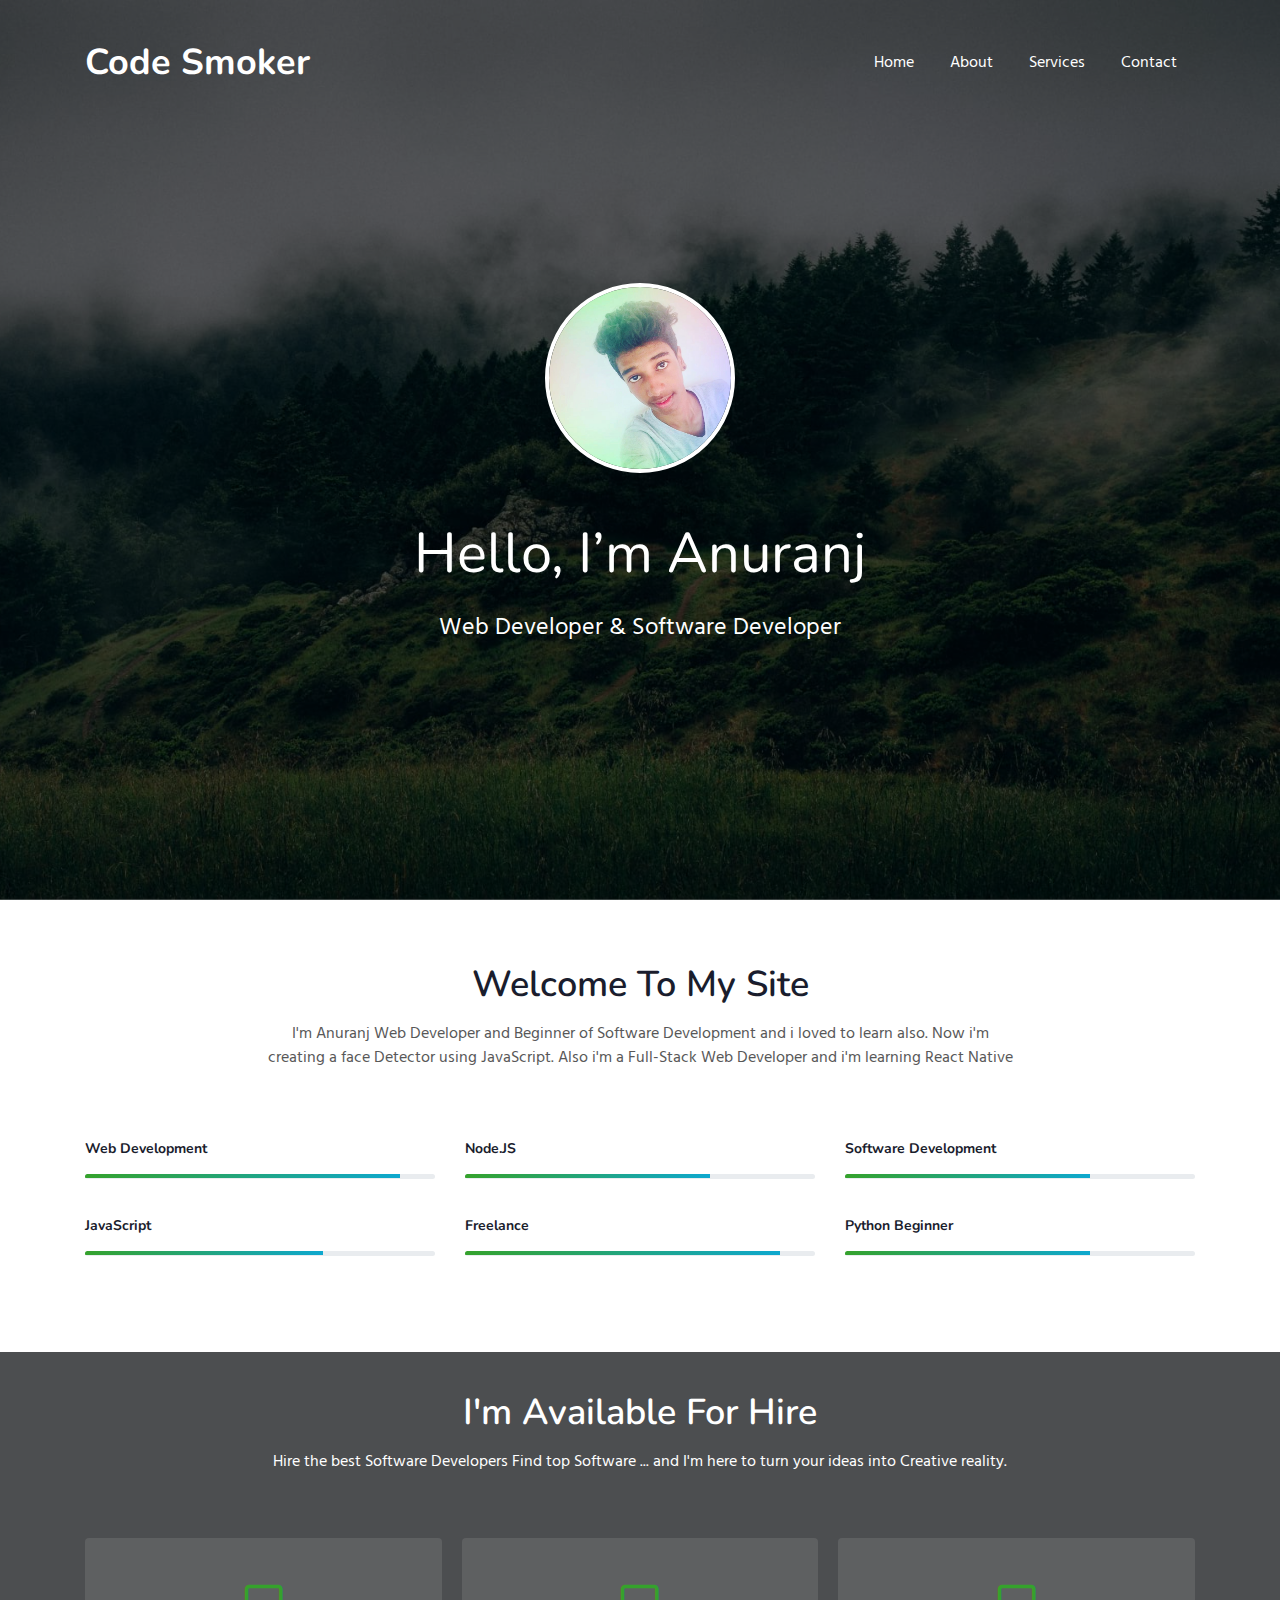
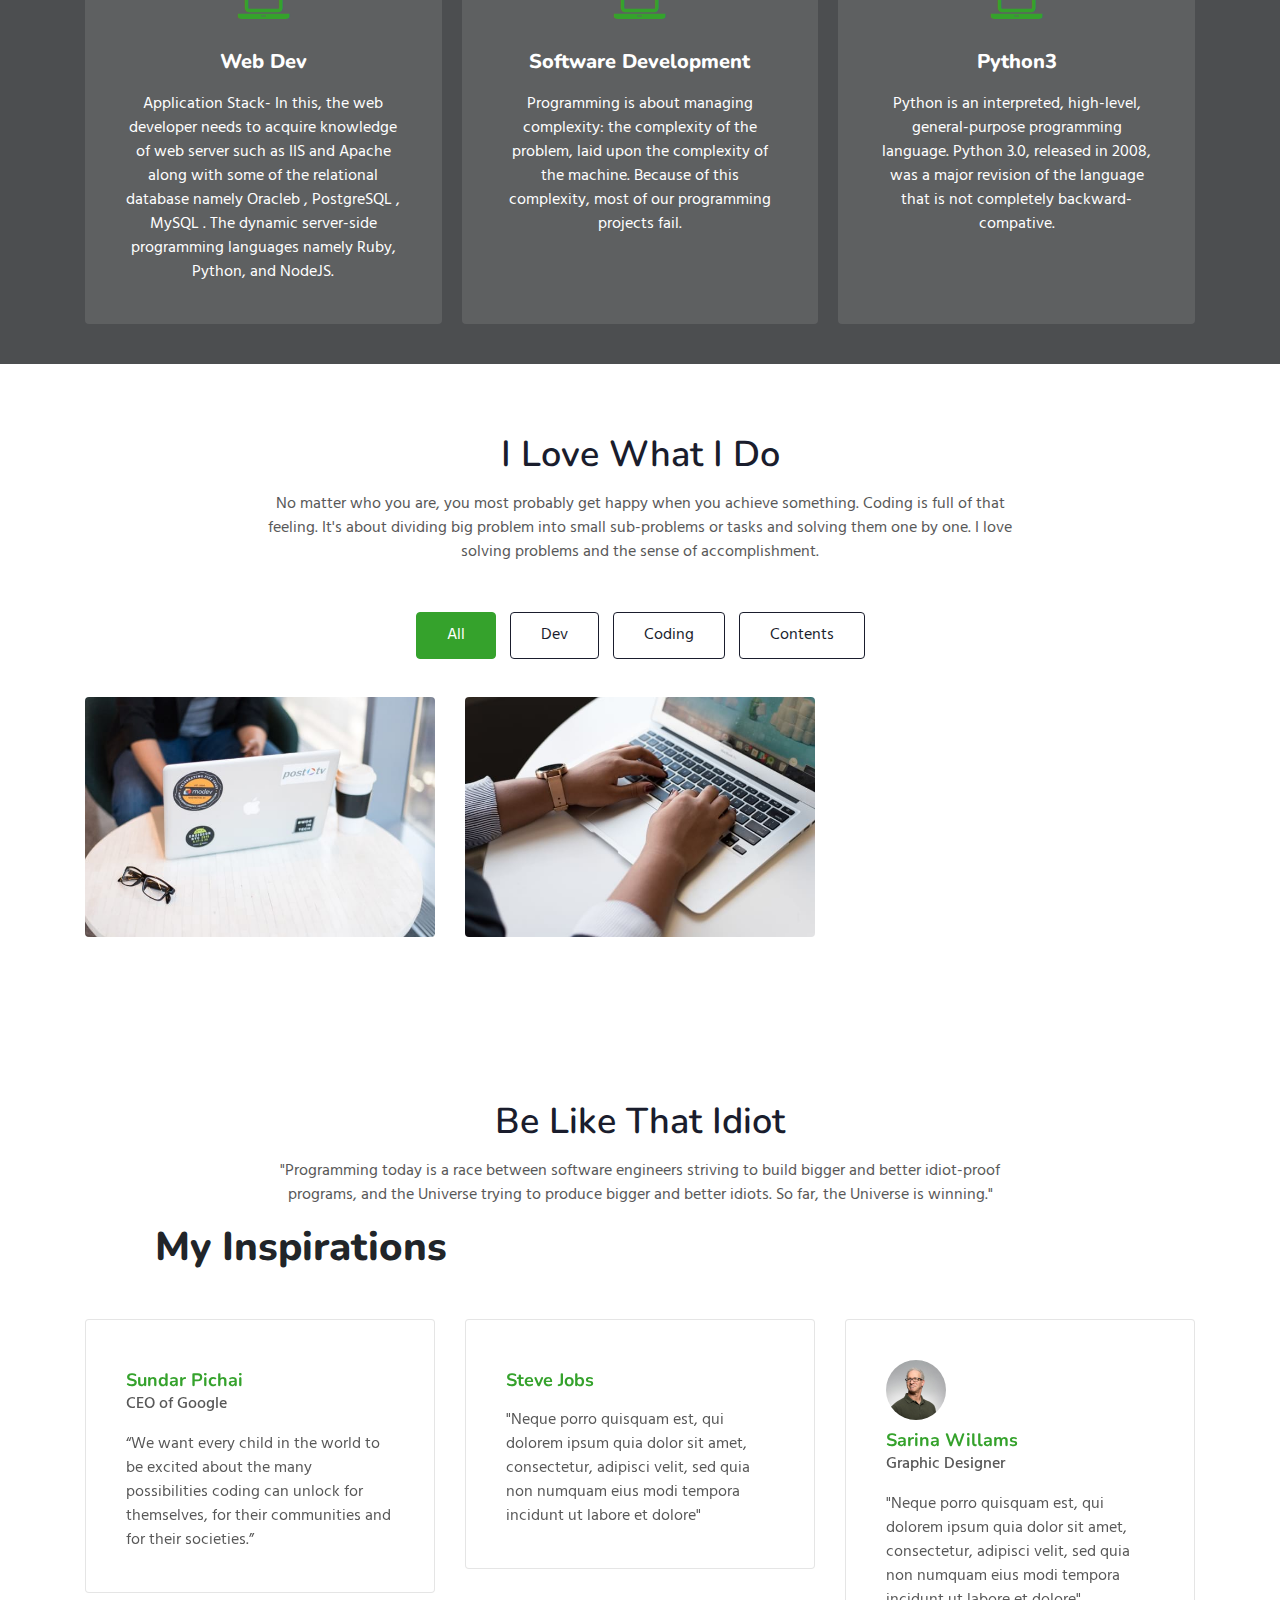
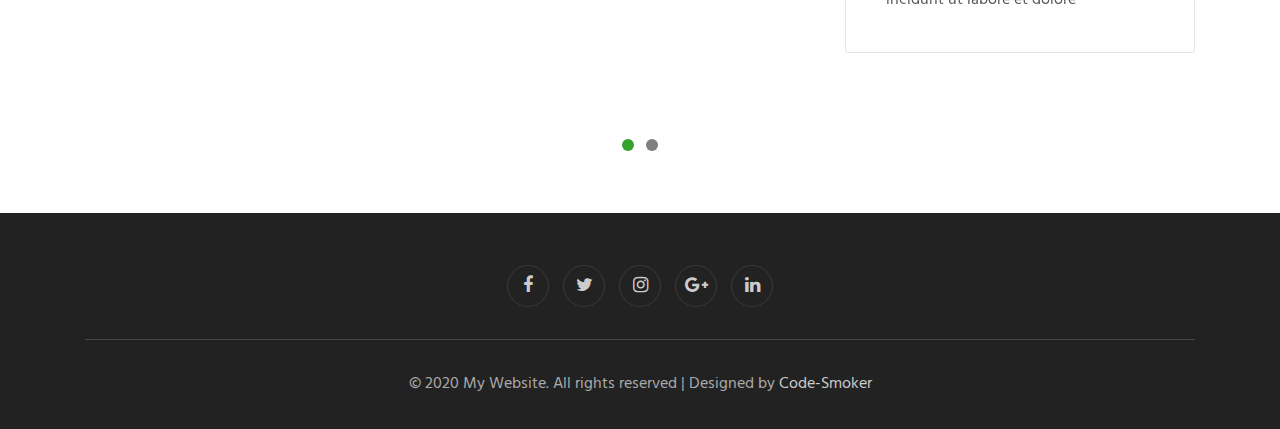
==== index.html @ a3ad8b94 "First commit" ====
<!doctype html>
<html lang="en">
  <head>
    <!-- Required meta tags -->
    <meta charset="utf-8">
    <meta name="viewport" content="width=device-width, initial-scale=1, shrink-to-fit=no">
    <script src="file:///android_asset/"></script>
    <title>code-smoker</title>
    <!-- web fonts -->
    <link href="//fonts.googleapis.com/css?family=Nunito:400,600,700,800,900&display=swap" rel="stylesheet">
    <link href="//fonts.googleapis.com/css?family=Hind&display=swap" rel="stylesheet">
    <!-- //web fonts -->
    <!-- Template CSS -->
    <link rel="stylesheet" href="assets/css/style-starter.css">
  </head>
  <body>

<section class="w3l-bootstrap-header">
  <nav class="navbar navbar-expand-lg navbar-light py-lg-3 py-2">
    <div class="container">
      <a class="navbar-brand" href="index.html">Code Smoker</a>
         
<!--  <a class="navbar-brand" href="#index.html">
        <img src="IMG_20200120_232949_557.jpg" alt="Your logo" title="Your logo" style="height:35px;" />-->
    </a> 
      <button class="navbar-toggler" type="button" data-toggle="collapse" data-target="#navbarSupportedContent"
        aria-controls="navbarSupportedContent" aria-expanded="false" aria-label="Toggle navigation">
        <span class="navbar-toggler-icon fa fa-bars"></span>
      </button>

      <div class="collapse navbar-collapse" id="navbarSupportedContent">
        <ul class="navbar-nav ml-auto">
          <li class="nav-item">
            <a class="nav-link" href="index.html">Home</a>
          </li>
          <li class="nav-item">
            <a class="nav-link" href="about.html">About</a>
          </li>
          <li class="nav-item">
            <a class="nav-link" href="services.html">Services</a>
          </li>
         
        
          <li class="nav-item">
            <a class="nav-link" href="contact.html">Contact</a>
          </li>
        </ul>
        
      </div>
    </div>
  </nav>
</section>
 <!--  Main banner section -->
 <section class="w3l-main-banner" id="home">
  <div class="companies20-content">
    <div class="companies-wrapper">
        <div class="item">
         
            <div class="slider-info banner-view text-center">
              <div class="banner-info container">
                  <div class="im ">
                <img src="IMG_20200120_232949_557.jpg" style="width:190px; height:190px" id="ente-img" class="container ">
                </div>
                <h3 class="banner-text mt-5">Hello, I’m Anuranj
                  </h3>
                  <p class="my-4 mb-5">Web Developer & Software Developer</p><br>
               
              </div>
            </div>
          
        </div>
    </div>
  </div>
</section>
 <!--  //Main banner section -->
<section class="w3l-about ">
<div class="skills-bars py-5">
 <div class="container py-md-3">
  <div class="heading text-center mx-auto">
    <h3 class="head">Welcome To My Site</h3>
    <p class="my-3 head"> I'm Anuranj Web Developer and Beginner of Software Development and i loved to learn also. Now i'm creating a face Detector using JavaScript. Also i'm a Full-Stack Web Developer and i'm learning React Native</p>
    
      
    </div>
<div class="row mt-5 pt-3">
    <div class="col-lg-4 col-md-4 col-sm-6 skills-bar-grids mb-4 pb-2">
        <h4>Web Development</h4>
        <div class="progress">
        <div class="progress-bar progress-bar-striped bg-color" role="progressbar" style="width: 90% ;height:4px;" aria-valuenow="50" aria-valuemin="0" aria-valuemax="100">
      </div>
    </div>
</div>
    <div class="col-lg-4 col-md-4 col-sm-6 skills-bar-grids mb-4 pb-2">
        <h4>Node.JS</h4>
        <div class="progress">
        <div class="progress-bar progress-bar-striped bg-color" role="progressbar" style="width: 70% ;height:4px;" aria-valuenow="50" aria-valuemin="0" aria-valuemax="100">
      </div>
    </div>
</div>
<div class="col-lg-4  col-md-4 col-sm-6 skills-bar-grids mb-4 pb-2">
    <h4>Software Development</h4>
    <div class="progress">
    <div class="progress-bar progress-bar-striped bg-color" role="progressbar" style="width: 70% ;height:4px;" aria-valuenow="50" aria-valuemin="0" aria-valuemax="100">
  </div>
</div>
</div>
<div class="col-lg-4  col-md-4 col-sm-6 skills-bar-grids mb-4 pb-2">
    <h4>JavaScript</h4>
    <div class="progress">
    <div class="progress-bar progress-bar-striped bg-color" role="progressbar" style="width: 68% ;height:4px;" aria-valuenow="50" aria-valuemin="0" aria-valuemax="100">
  </div>
</div>
</div>
<div class="col-lg-4  col-md-4 col-sm-6 skills-bar-grids mb-4 pb-2">
    <h4>Freelance</h4>
    <div class="progress">
    <div class="progress-bar progress-bar-striped bg-color" role="progressbar" style="width: 90% ;height:4px;" aria-valuenow="50" aria-valuemin="0" aria-valuemax="100">
  </div>
</div>
</div>
<div class="col-lg-4 col-md-4 col-sm-6 skills-bar-grids ">
    <h4>Python Beginner</h4>
    <div class="progress">
    <div class="progress-bar progress-bar-striped bg-color" role="progressbar" style="width: 70% ;height:4px;" aria-valuenow="50" aria-valuemin="0" aria-valuemax="100">
  </div>
</div>
</div>

 </div>
 </div>
</div>
 </section>
<section class="w3l-feature-3" id="features">
	<div class="grid top-bottom">
		<div class="container">
			<div class="heading text-center mx-auto">
                <h3 class="head text-white">I'm Available For Hire</h3>
                <p class="my-3 head text-white"> Hire the best Software Developers Find top Software ...  and I'm here to turn your ideas into Creative reality.</p>
              </div>
			<div class="middle-section grid-column text-center mt-5 pt-3">
				<div class="three-grids-columns">
					<span class="fa fa-laptop"></span>
					<h4>Web Dev</h4>
					<p>Application Stack- In this, the web developer needs to acquire knowledge of web server such as IIS and Apache along with some of the relational database namely Oracleb , PostgreSQL , MySQL . The dynamic server-side programming languages namely Ruby, Python, and NodeJS.</p>
					
				</div>
				<div class="three-grids-columns">
					<span class="fa fa-laptop"></span>
					<h4>Software Development</h4>
					<p>Programming is about managing complexity: the complexity of the problem, laid upon the complexity of the machine. Because of this complexity, most of our programming projects fail.</p>
					
				</div>
				<div class="three-grids-columns">
					<span class="fa fa-laptop"></span>
					<h4>Python3</h4>
					<p>Python is an interpreted, high-level, general-purpose programming language. Python 3.0, released in 2008, was a major revision of the language that is not completely backward-compative.</p>

					
				</div>
			</div>
		</div>
	</div>
</section>
<div class="products-4" id="portfolio">
    <!-- Products4 block -->
    <div id="products4-block" class="text-center">
        <div class="container">
            <div class="heading text-center mx-auto mb-5">
                <h3 class="head">I Love What I Do</h3>
                <p class="my-3 head"> No matter who you are, you most probably get happy when you achieve something. Coding is full of that feeling. It's about dividing big problem into small sub-problems or tasks and solving them one by one. I love solving problems and the sense of accomplishment.</p>
              </div>
            <input id="tab1" type="radio" name="tabs" checked>
            <label class="tabtle" for="tab1">All</label>

            <input id="tab2" type="radio" name="tabs">
            <label class="tabtle" for="tab2">Dev</label>

            <input id="tab3" type="radio" name="tabs">
            <label class="tabtle" for="tab3">Coding</label>

            <input id="tab4" type="radio" name="tabs">
            <label class="tabtle" for="tab4">Contents</label>

            <section id="content1" class="tab-content text-left">
                <div class="d-grid grid-col-3">
                    <div class="product">
                        <a href="assets/images/g1.jpg" data-lightbox="example-set"
                            data-title="The best way to improve programming and coding skills is to solve problems regularly. To make your task a little bit easier I have done research and found some awesome websites.">
                            <figure>
                                <img src="assets/images/g1.jpg" class="img-responsive" alt="" />
                            </figure>
                        </a>
                        
                    </div>
                    <div class="product">
                        <a href="assets/images/g2.jpg" data-lightbox="example-set"
                            data-title="Often people think that learning new tools is the best way to improve their skill. This is only true if the tools teach them new ways of thinking. ">
                            <figure>
                                <img src="assets/images/g2.jpg" class="img-responsive" alt="" />
                            </figure>
                        </a>
                        
                    </div>
                    <div class="product">
                        <a href="Dracula.jpg" data-lightbox="example-set"
                            data-title="We must not blame programmers for their bugs. They belong to them only until the code is merged to the repository. After that, all bugs are ours!">
                            <figure>
                                <img src="https://images.unsplash.com/photo-1544256718-3bcf237f3974?ixlib=rb-1.2.1&ixid=eyJhcHBfaWQiOjEyMDd9&auto=format&fit=crop&w=700&q=60" class="img-responsive" alt="" />
                            </figure>
                        </a>
                        
                    </div>
                    <div class="product">
                        <a href="Laptop-with-code.jpg" data-lightbox="example-set"
                            data-title="Software is easy to make, except when you want it to do something new. & then, of course, there is a corollary: The only software that's worth making is software that does something new.">
                            <figure>
                                <img src="https://images.unsplash.com/photo-1498050108023-c5249f4df085?ixlib=rb-1.2.1&ixid=eyJhcHBfaWQiOjEyMDd9&auto=format&fit=crop&w=700&q=60" class="img-responsive" alt="" />
                            </figure>
                        </a>
                        
                    </div>
                    <div class="product">
                        <a href="Laptop.jpg" data-lightbox="example-set"
                            data-title="So forget about the code archive. If you have the time to do an in-depth study of the material in a book, complement such study by typing all the examples by hand, then test them to ensure they’re working properly.">
                            <figure>
                                <img src="https://images.unsplash.com/photo-1555099962-4199c345e5dd?ixlib=rb-1.2.1&ixid=eyJhcHBfaWQiOjEyMDd9&auto=format&fit=crop&w=700&q=60" class="img-responsive" alt="" />
                            </figure>
                        </a>
                       
                    </div>
                    <div class="product">
                        <a href="Developer-img.jpg" data-lightbox="example-set"
                            data-title="This is what makes them good engineers. Perfectionism: incinerating perfectionism">
                            <figure>
                                <img src="https://images.unsplash.com/photo-1546146830-2cca9512c68e?ixlib=rb-1.2.1&ixid=eyJhcHBfaWQiOjEyMDd9&auto=format&fit=crop&w=700&q=60" class="img-responsive" alt="" />
                            </figure>
                        </a>
                        
                    </div>
                    
                    
                </div>
            </section>

            <section id="content2" class="tab-content text-left">
                <div class="d-grid grid-col-3">
                    <div class="product">
                        <a href="assets/images/g7.jpg" data-lightbox="example-set"
                            data-title="Computers have no idea what goes on outside of them except what humans tell them.">
                            <figure>
                                <img src="assets/images/g7.jpg" class="img-responsive" alt="" />
                            </figure>
                        </a>
                        
                    </div>
                    <div class="product">
                        <a href="code.jpg" data-lightbox="example-set"
                            data-title="Quality must be enforced, otherwise it won't happen. We programmers must be required to write tests, otherwise we won't do it.">
                            <figure>
                                <img src="https://images.unsplash.com/photo-1461749280684-dccba630e2f6?ixlib=rb-1.2.1&ixid=eyJhcHBfaWQiOjEyMDd9&auto=format&fit=crop&w=750&q=80" class="img-responsive" alt="" />
                            </figure>
                        </a>
                       
                    </div>
                    <div class="product">
                        <a href="assets/images/g1.jpg" data-lightbox="example-set"
                            data-title="Software is easy to make, except when you want it to do something new. And then, of course, there is a corollary: The only software that's worth making is software that does something new.">
                            <figure>
                                <img src="assets/images/g1.jpg" class="img-responsive" alt="" />
                            </figure>
                        </a>
                       
                    </div>
                    <div class="product">
                        <a href="assets/images/g2.jpg" data-lightbox="example-set"
                            data-title="Lorem ipsum dolor sit amet consectetur adipisicing elit. Numquam architecto, ex veritatis">
                            <figure>
                                <img src="assets/images/g2.jpg" class="img-responsive" alt="" />
                            </figure>
                        </a>
                       
                    </div>
                    <div class="product">
                        <a href="assets/images/g3.jpg" data-lightbox="example-set"
                            data-title="Reusing software modules does not guarantee safety in the new system to which they are transferred..">
                            <figure>
                                <img src="assets/images/g3.jpg" class="img-responsive" alt="" />
                            </figure>
                        </a>
                        
                    </div>
                    <div class="product">
                        <a href="cooling-glass.jpg" data-lightbox="example-set"
                            data-title="The higher the price of information in a software team, the less effective the team is.">
                            <figure>
                                <img src="https://images.unsplash.com/photo-1504639725590-34d0984388bd?ixlib=rb-1.2.1&ixid=eyJhcHBfaWQiOjEyMDd9&auto=format&fit=crop&w=667&q=80" class="img-responsive" alt="" />
                            </figure>
                        </a>
                        
                    </div>
                </div>
            </section>

            <section id="content3" class="tab-content text-left">
                <div class="d-grid grid-col-3">
                    <div class="product">
                        <a href="assets/images/g5.jpg" data-lightbox="example-set"
                            data-title="We must not blame programmers for their bugs. They belong to them only until the code is merged to the repository. After that, all bugs are ours!">
                            <figure>
                                <img src="assets/images/g5.jpg" class="img-responsive" alt="" />
                            </figure>
                        </a>
                      
                    </div>
                    <div class="product">
                        <a href="One-finger-laptop.jpg" data-lightbox="example-set"
                            data-title="We build our computers the way we build our cities—over time, without a plan, on top of ruins">
                            <figure>
                                <img src="https://images.unsplash.com/photo-1577375729152-4c8b5fcda381?ixlib=rb-1.2.1&ixid=eyJhcHBfaWQiOjEyMDd9&auto=format&fit=crop&w=700&q=60" class="img-responsive" alt="" />
                            </figure>
                        </a>
                       
                    </div>
                    <div class="product">
                        <a href="iphone-laptop.jpg" data-lightbox="example-set"
                            data-title="You can mass-produce hardware; you cannot mass-produce software; you cannot mass-produce the human mind.">
                            <figure>
                                <img src="https://images.unsplash.com/photo-1521185496955-15097b20c5fe?ixlib=rb-1.2.1&ixid=eyJhcHBfaWQiOjEyMDd9&auto=format&fit=crop&w=700&q=60" class="img-responsive" alt="" />
                            </figure>
                        </a>
                        
                    </div>
                </div>
            </section>

            <section id="content4" class="tab-content text-left">
                <div class="d-grid grid-col-3">
                    <div class="product">
                        <a href="coding-is-alone.jpg" data-lightbox="example-set"
                            data-title="Measuring programming progress by lines of code is like measuring aircraft building progress by weight.">
                            <figure>
                                <img src="https://images.unsplash.com/photo-1562813733-b31f71025d54?ixlib=rb-1.2.1&ixid=eyJhcHBfaWQiOjEyMDd9&auto=format&fit=crop&w=700&q=60" class="img-responsive" alt="" />
                            </figure>
                        </a>
                        
                    </div>
                    <div class="product">
                        <a href="coding-is-funny.jpg" data-lightbox="example-set"
                            data-title="Always code as if the guy who ends up maintaining your code will be a violent psychopath who knows where you live">
                            <figure>
                                <img src="https://images.unsplash.com/photo-1575089976121-8ed7b2a54265?ixlib=rb-1.2.1&ixid=eyJhcHBfaWQiOjEyMDd9&auto=format&fit=crop&w=700&q=60" class="img-responsive" alt="" />
                            </figure>
                        </a>
                        
                    </div>
                </div>
            </section>
        </div>
    </div>
    <!-- Products4 block -->
</div>
<script src="assets/js/jquery-3.3.1.min.js"></script>
<script src="assets/js/lightbox-plus-jquery.min.js"></script>

<section class="w3l-testimonials" id="testimonials">
  <div class="customers-6-content py-5">
    <div class="container py-lg-3">
      <div class="heading text-center mx-auto">
        <h3 class="head">Be Like That Idiot</h3>
        <p class="my-3 head "> "Programming today is a race between software engineers striving to build bigger and better idiot-proof programs, and the Universe trying to produce bigger and better idiots. So far, the Universe is winning."</p>
      </div>
     
      <div id="customerhnyCarousel" class="carousel slide" data-ride="carousel">

        <ol class="carousel-indicators">
          <li data-target="#customerhnyCarousel" data-slide-to="0" class="active"></li>
                        <li data-target="#customerhnyCarousel" data-slide-to="1"></li>
                      
        </ol>
        <!-- Carousel items -->
       
        <h1 style="font-weight:800" id="iuo">My Inspirations</h1>
        <div class="carousel-inner pb-5">

          <div class="carousel-item active">
            <div class="customer row py-5 mt-">

              <div class="col-lg-4 col-md-6">
                <div class="card">
                 
                  <div class="card-body">
                    <img class="card-img-top img-responsive" src="https://pbs.twimg.com/profile_images/864282616597405701/M-FEJMZ0_400x400.jpg" alt="">
                    <h3 class="card-title mt-2">Sundar Pichai</h3>
                    <p class="sub-title mb-3">CEO of Google</p>
                    <p class="card-text">  “We want every child in the world to be excited about the many possibilities coding can unlock for themselves, for their communities and for their societies.” 
                    </p>
                  
                    
                  </div>
                </div>
              </div>
              <div class="col-lg-4 col-md-6 off-testi-2">
                <div class="card">
                
                  <div class="card-body">
                    <img class="card-img-top img-responsive"  src="https://media.gettyimages.com/photos/apple-inc-ceo-steve-jobs-announces-the-new-ipad-as-he-speaks-during-picture-id96211512?k=6&m=96211512&s=612x612&w=0&h=GJuEBeNoHff9JTmzBuZuh7CLQJlZAGWQxTwnEmNql68=" alt="">
                    <h3 class="card-title mt-2">Steve Jobs</h3>
                    <p class="sub-title mb-3"></p>
                    <p class="card-text">  "Neque porro quisquam est, qui dolorem ipsum quia dolor sit amet, consectetur, adipisci velit, sed quia non numquam eius modi tempora incidunt ut labore et dolore"
                    </p>
                    
                  
                  </div>
                </div>
              </div>
              <div class="col-lg-4 offset-md-3 offset-lg-0 col-md-6 off-testi">
                <div class="card">
                  
                  <div class="card-body">
                    <img class="card-img-top img-responsive" src="assets/images/c3.jpg" alt="">
                    <h3 class="card-title mt-2">Sarina Willams</h3>
                    <p class="sub-title mb-3">Graphic Designer</p>
                    <p class="card-text">  "Neque porro quisquam est, qui dolorem ipsum quia dolor sit amet, consectetur, adipisci velit, sed quia non numquam eius modi tempora incidunt ut labore et dolore"
                     </p>
                   
                    
                  </div>
                </div>
              </div>
            </div>
          </div>
          <!--.item-->

          <div class="carousel-item">
            <div class="customer row py-5 mt-3">
              <div class="col-lg-4 col-md-6">
                <div class="card">
                 
                  <div class="card-body">
                    <img class="card-img-top img-responsive" src="https://media.gettyimages.com/photos/apple-inc-ceo-steve-jobs-announces-the-new-ipad-as-he-speaks-during-picture-id96211512?k=6&m=96211512&s=612x612&w=0&h=GJuEBeNoHff9JTmzBuZuh7CLQJlZAGWQxTwnEmNql68=" alt="">
                    <h3 class="card-title mt-2">Steve Jobs</h3>
                    <p class="sub-title mb-3">Founder Of Apple</p>
                    <p class="card-text">  “Sometimes when you innovate, you make mistakes. It is best to admit them quickly, and get on with improving your other innovations."
                    </p>
                  
                  
                  </div>
                </div>
              </div>
              <div class="col-lg-4 col-md-6 off-testi-2">
                <div class="card">
                 
                  <div class="card-body">
                    <img class="card-img-top img-responsive" src="assets/images/c3.jpg" alt="">
                    <h3 class="card-title mt-2">Sarina Willams</h3>
                    <p class="sub-title mb-3">Engineer</p>
                    <p class="card-text">  "Neque porro quisquam est, qui dolorem ipsum quia dolor sit amet, consectetur, adipisci velit, sed quia non numquam eius modi tempora incidunt ut labore et dolore"
                     </p>
                  
                    
                  </div>
                </div>
                
                
              </div>
              <div class="col-lg-4 offset-md-3 offset-lg-0 col-md-6 off-testi">
                <div class="card">
                 
                  <div class="card-body">
                    <img class="card-img-top img-responsive" src="assets/images/c1.jpg" alt="">
                    <h3 class="card-title mt-2">Henry Nicholas</h3>
                    <p class="sub-title mb-3">Engineer</p>
                    <p class="card-text"> "Neque porro quisquam est, qui dolorem ipsum quia dolor sit amet, consectetur, adipisci velit, sed quia non numquam eius modi tempora incidunt ut labore et dolore"
                    </p>
                   
                    
                  </div>
                </div>
              </div>
            </div>
            
          </div>
           

        </div>
        <!--.carousel-inner-->
      </div>
    </div>
  </div>
  <!--//customers -->
</section>
 
 <!-- grids block 5 -->
 <section class="w3l-footer-29-main" id="footer">
  <div class="footer-29 text-center">
      <div class="container">
        
        <div class="main-social-footer-29">
                    
          <a href="https://facebook.com" class="facebook"><span class="fa fa-facebook"></span></a>
          <a href="https://twitter.com" class="twitter"><span class="fa fa-twitter"></span></a>
          <a href="https://instagram.com" class="instagram"><span class="fa fa-instagram"></span></a>
          <a href="#google-plus" class="https://google-plus.com"><span class="fa fa-google-plus"></span></a>
          <a href="https://linkedin.com" class="linkedin"><span class="fa fa-linkedin"></span></a>
      </div>
          <div class="bottom-copies text-center">
              <p class="copy-footer-29">© 2020 My Website. All rights reserved | Designed by <a href="#">Code-Smoker</a></p>
               
          </div>
      </div>
  </div>
   <!-- move top -->
  <button onclick="topFunction()" id="movetop" title="Go to top">
              <span class="fa fa-angle-up"></span>
                 </button>
                 <script>
                     // When the user scrolls down 20px from the top of the document, show the button
                     window.onscroll = function () {
                         scrollFunction()
                     };
              
                     function scrollFunction() {
                         if (document.body.scrollTop > 20 || document.documentElement.scrollTop > 20) {
                             document.getElementById("movetop").style.display = "block";
                         } else {
                             document.getElementById("movetop").style.display = "none";
                         }
                     }
              
                     // When the user clicks on the button, scroll to the top of the document
                     function topFunction() {
                         document.body.scrollTop = 0;
                         document.documentElement.scrollTop = 0;
                     }
                 </script>
                 <!-- /move top -->
</section>
<!-- // grids block 5 -->
<script src="assets/js/jquery-3.3.1.min.js"></script>
<!-- //footer-28 block -->
</section>

<script>
    $(function () {
      $('.navbar-toggler').click(function () {
        $('body').toggleClass('noscroll');
      })
    });
  </script>
  <!-- jQuery first, then Popper.js, then Bootstrap JS -->
  <script src="https://code.jquery.com/jquery-3.4.1.slim.min.js"
    integrity="sha384-J6qa4849blE2+poT4WnyKhv5vZF5SrPo0iEjwBvKU7imGFAV0wwj1yYfoRSJoZ+n" crossorigin="anonymous">
  </script>
  
  <script src="https://stackpath.bootstrapcdn.com/bootstrap/4.4.1/js/bootstrap.min.js"
    integrity="sha384-wfSDF2E50Y2D1uUdj0O3uMBJnjuUD4Ih7YwaYd1iqfktj0Uod8GCExl3Og8ifwB6" crossorigin="anonymous">
  </script>
<style>
       #ente-img {
           width:300px;
           margin-left:0px;
           margin-right:0px;
           padding-left:0px;
           padding-right:0px;
       }
    
</style>
<!-- Smooth scrolling -->



</body>

</html>
<!-- // grids block 5 -->
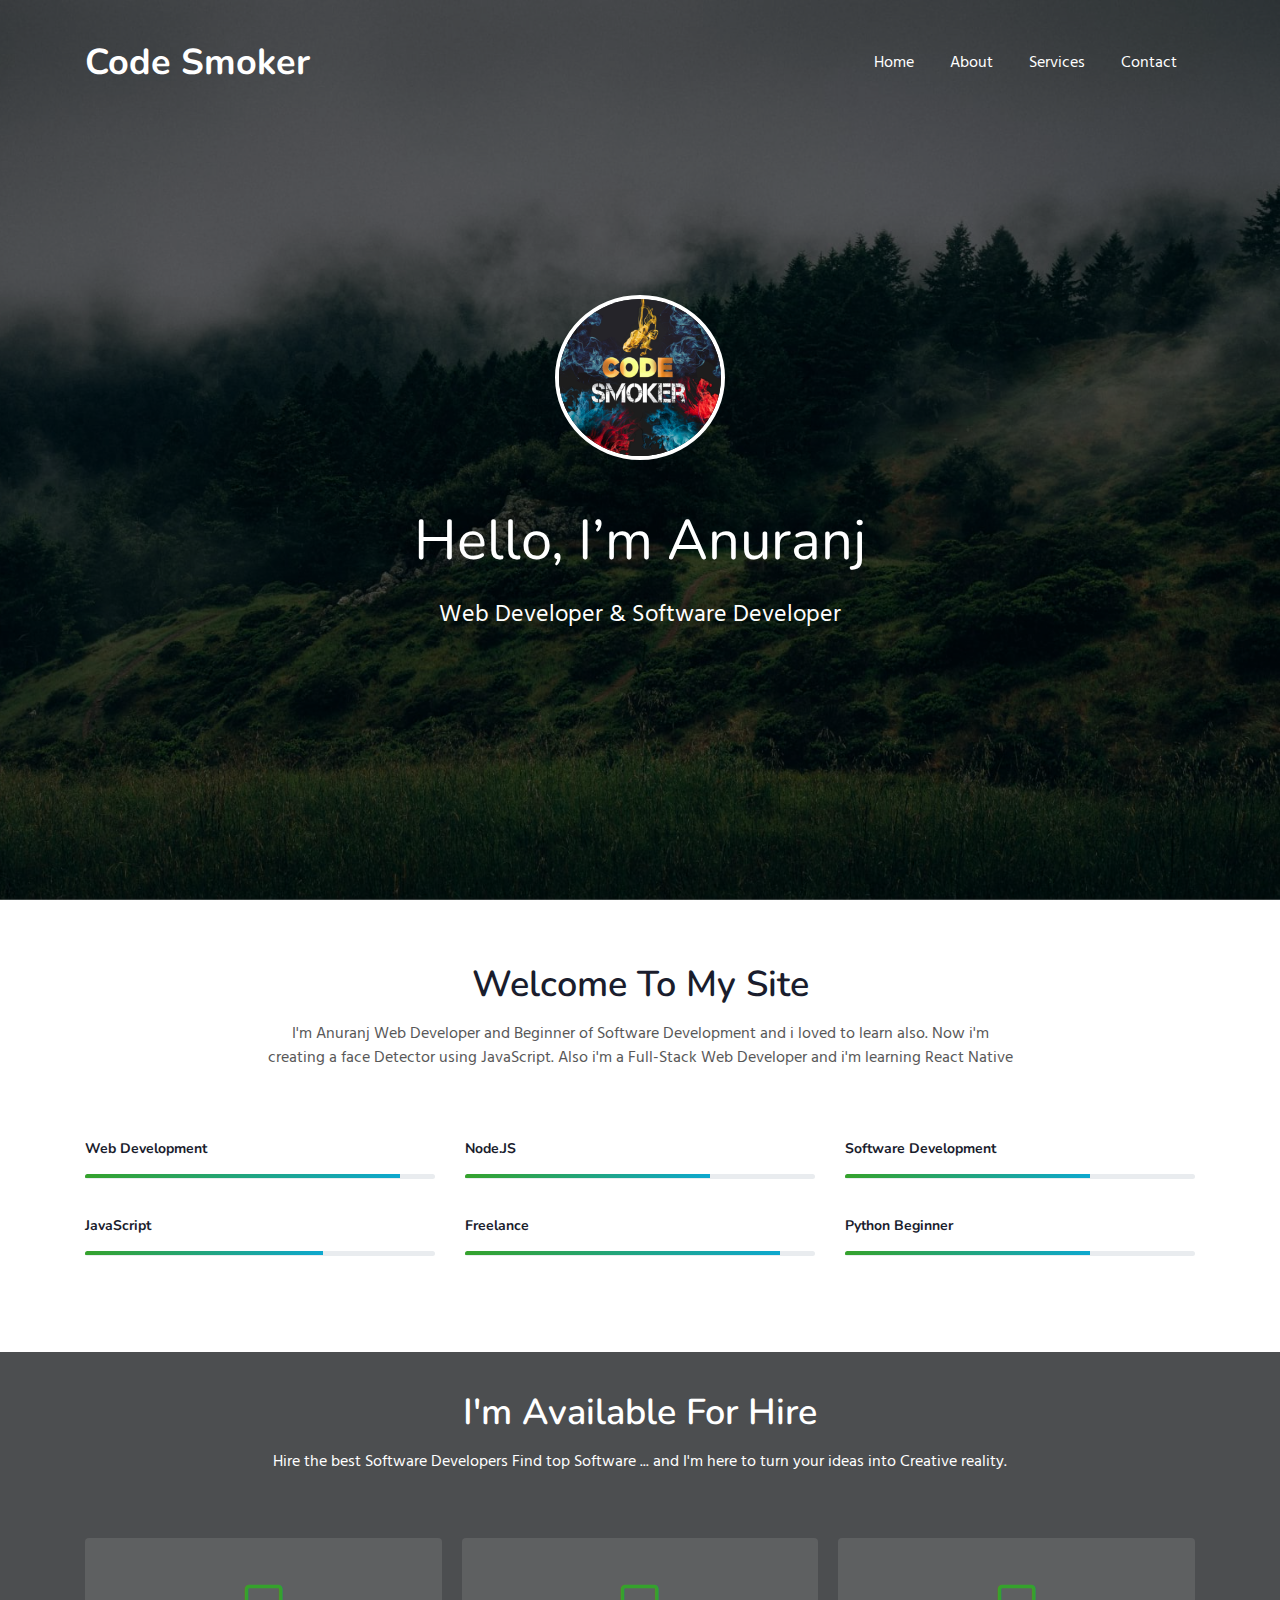
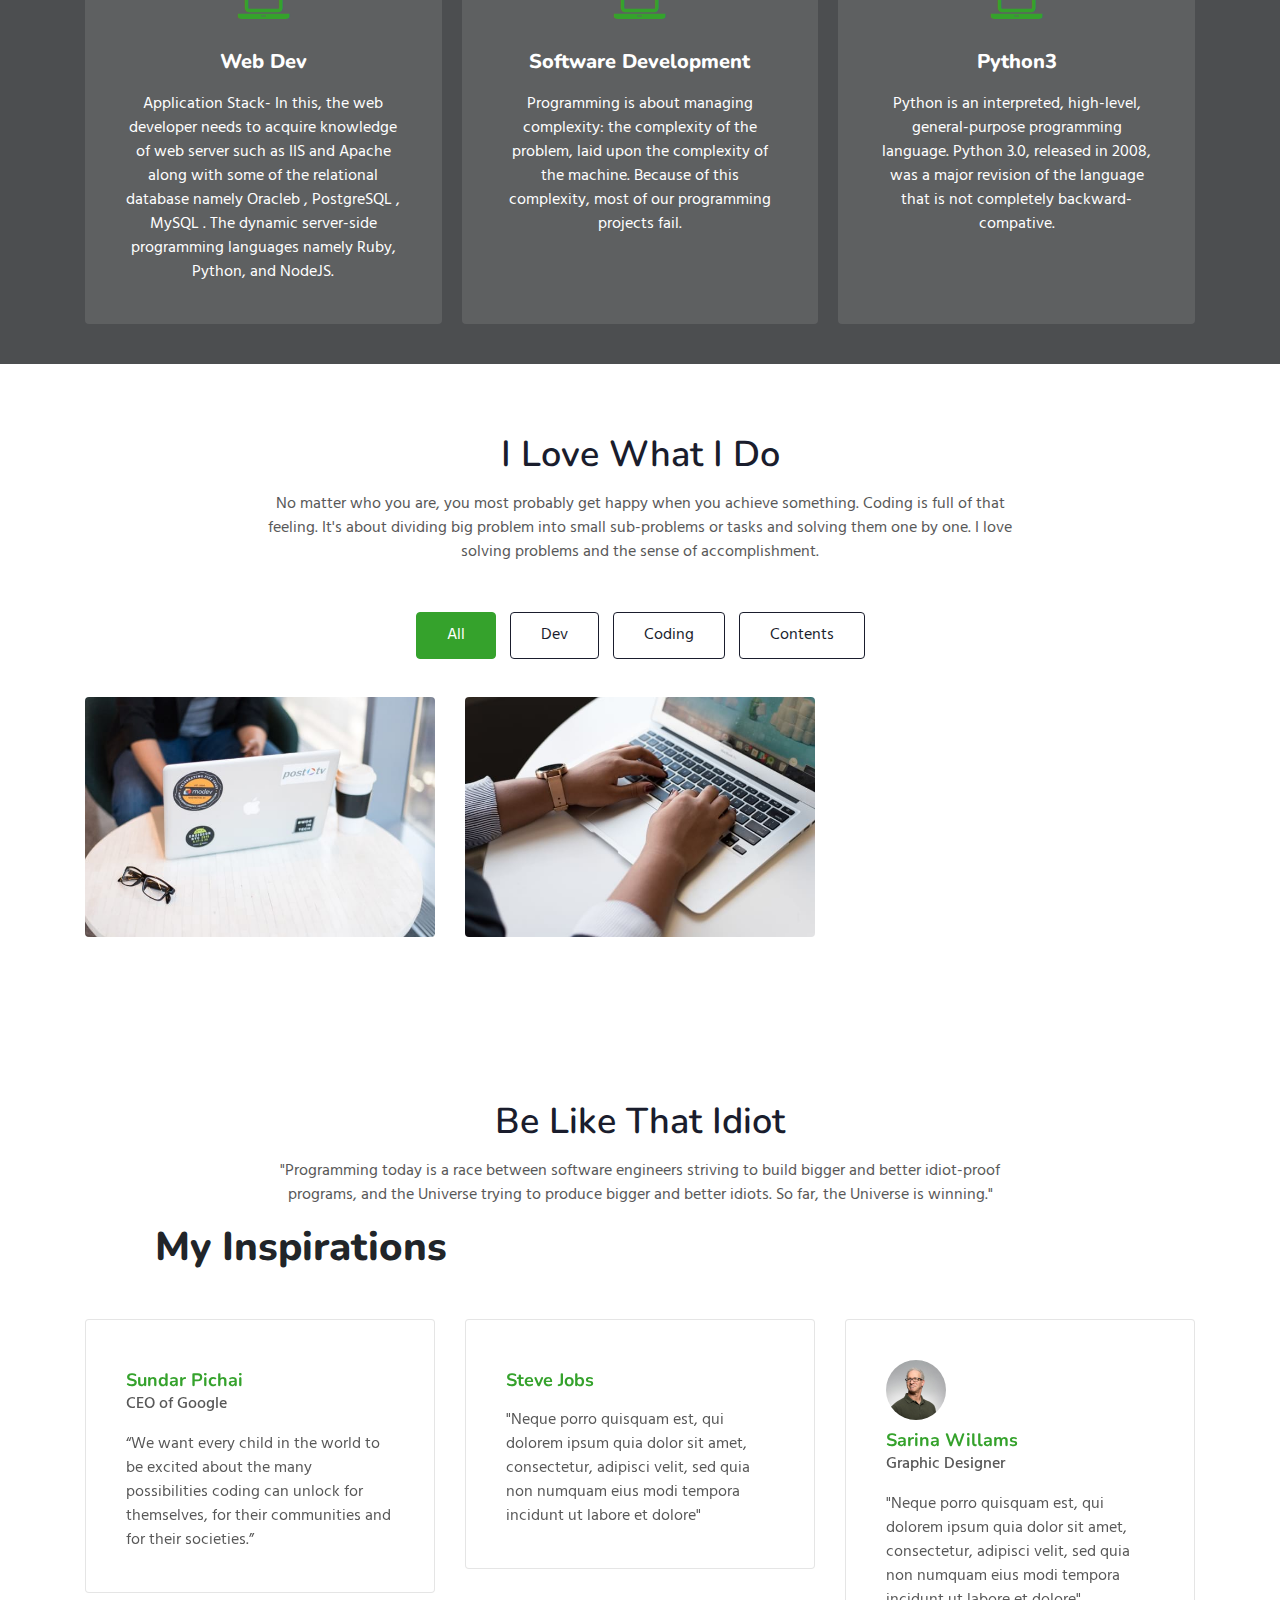
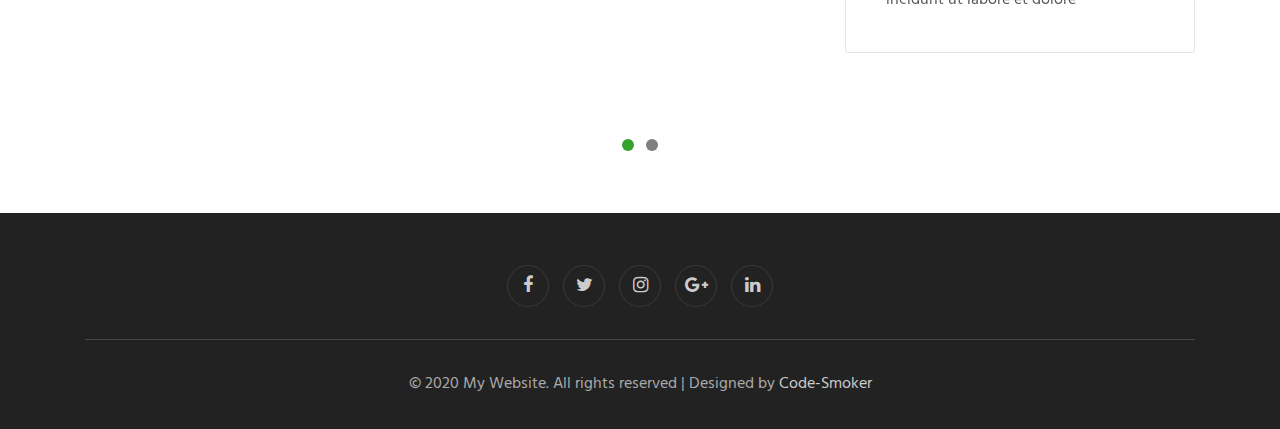
==== commit 487b5ea4: "Update index.html" ====
--- a/index.html
+++ b/index.html
@@ -60,7 +60,7 @@
             <div class="slider-info banner-view text-center">
               <div class="banner-info container">
                   <div class="im ">
-                <img src="IMG_20200120_232949_557.jpg" style="width:190px; height:190px" id="ente-img" class="container ">
+                <img src="Code-smoker-logo.jpg" style="width:170px; height:165px" id="ente-img" class="container ">
                 </div>
                 <h3 class="banner-text mt-5">Hello, I’m Anuranj
                   </h3>
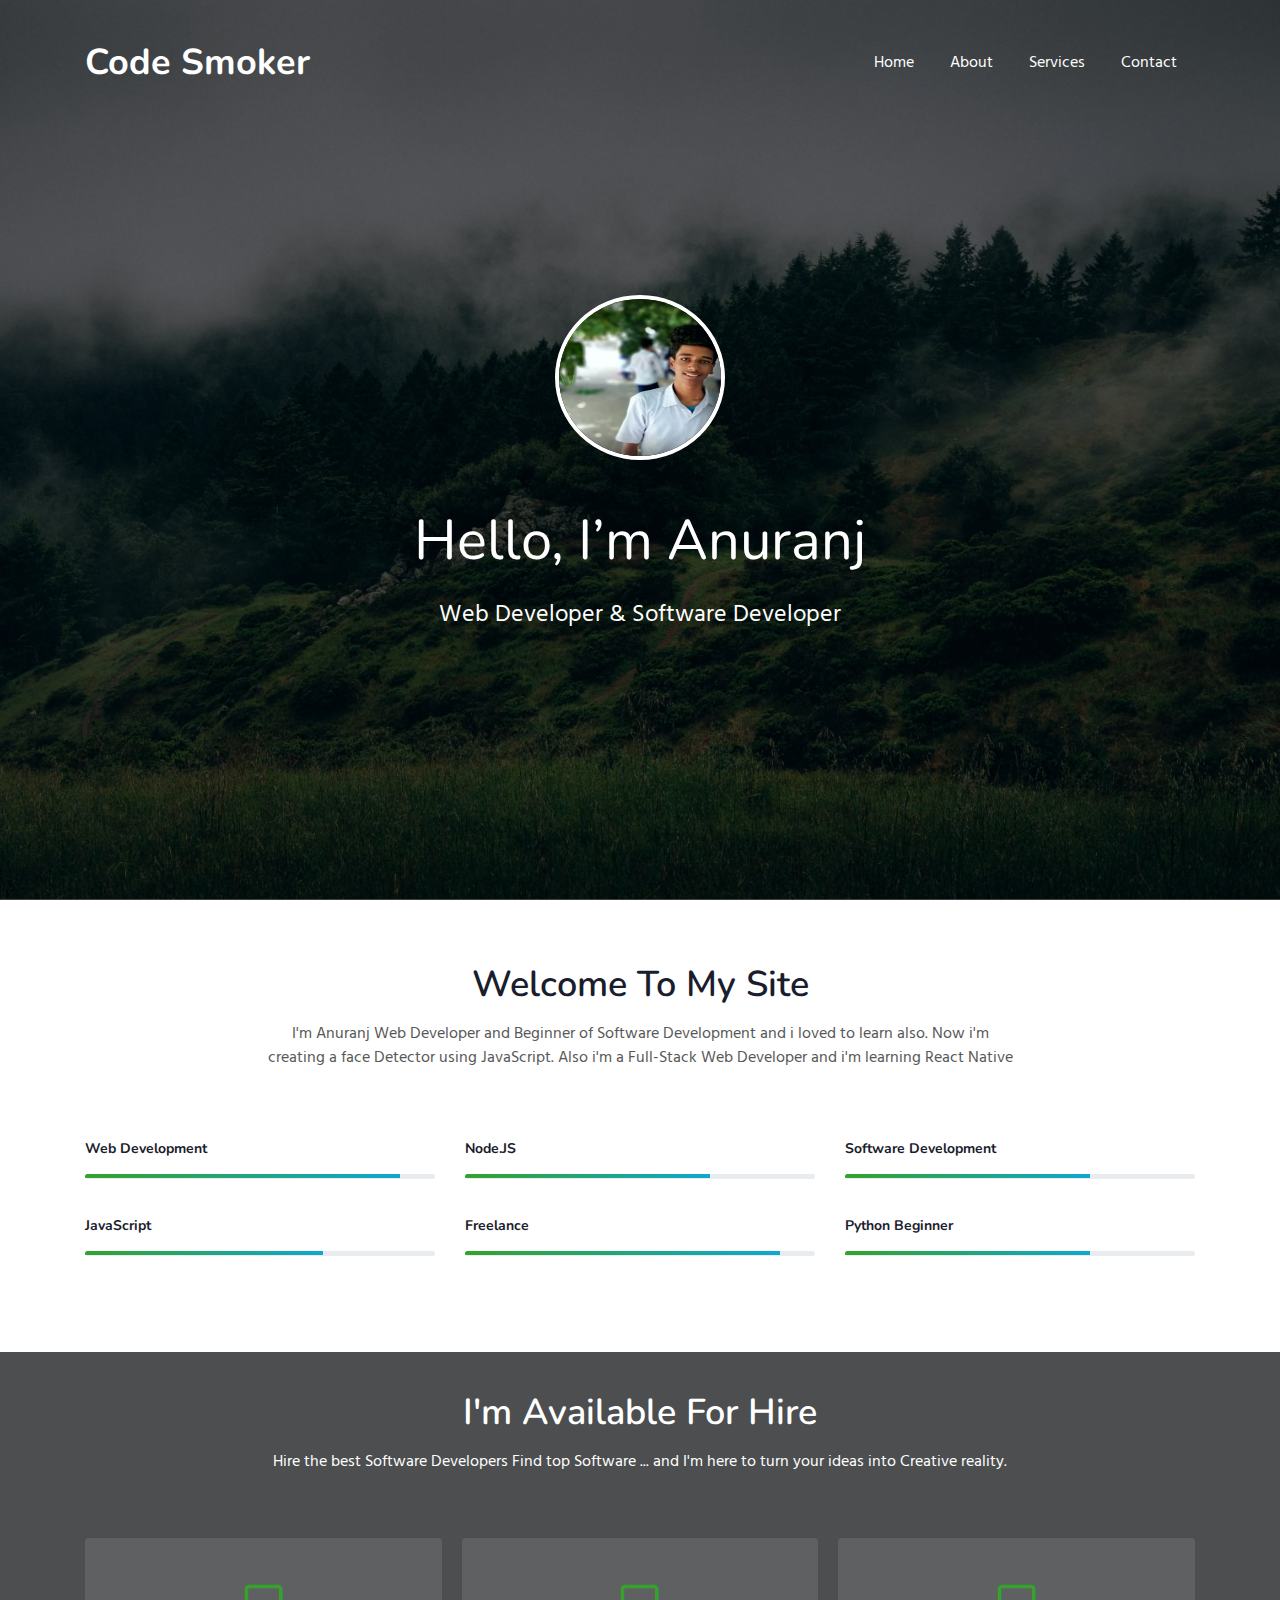
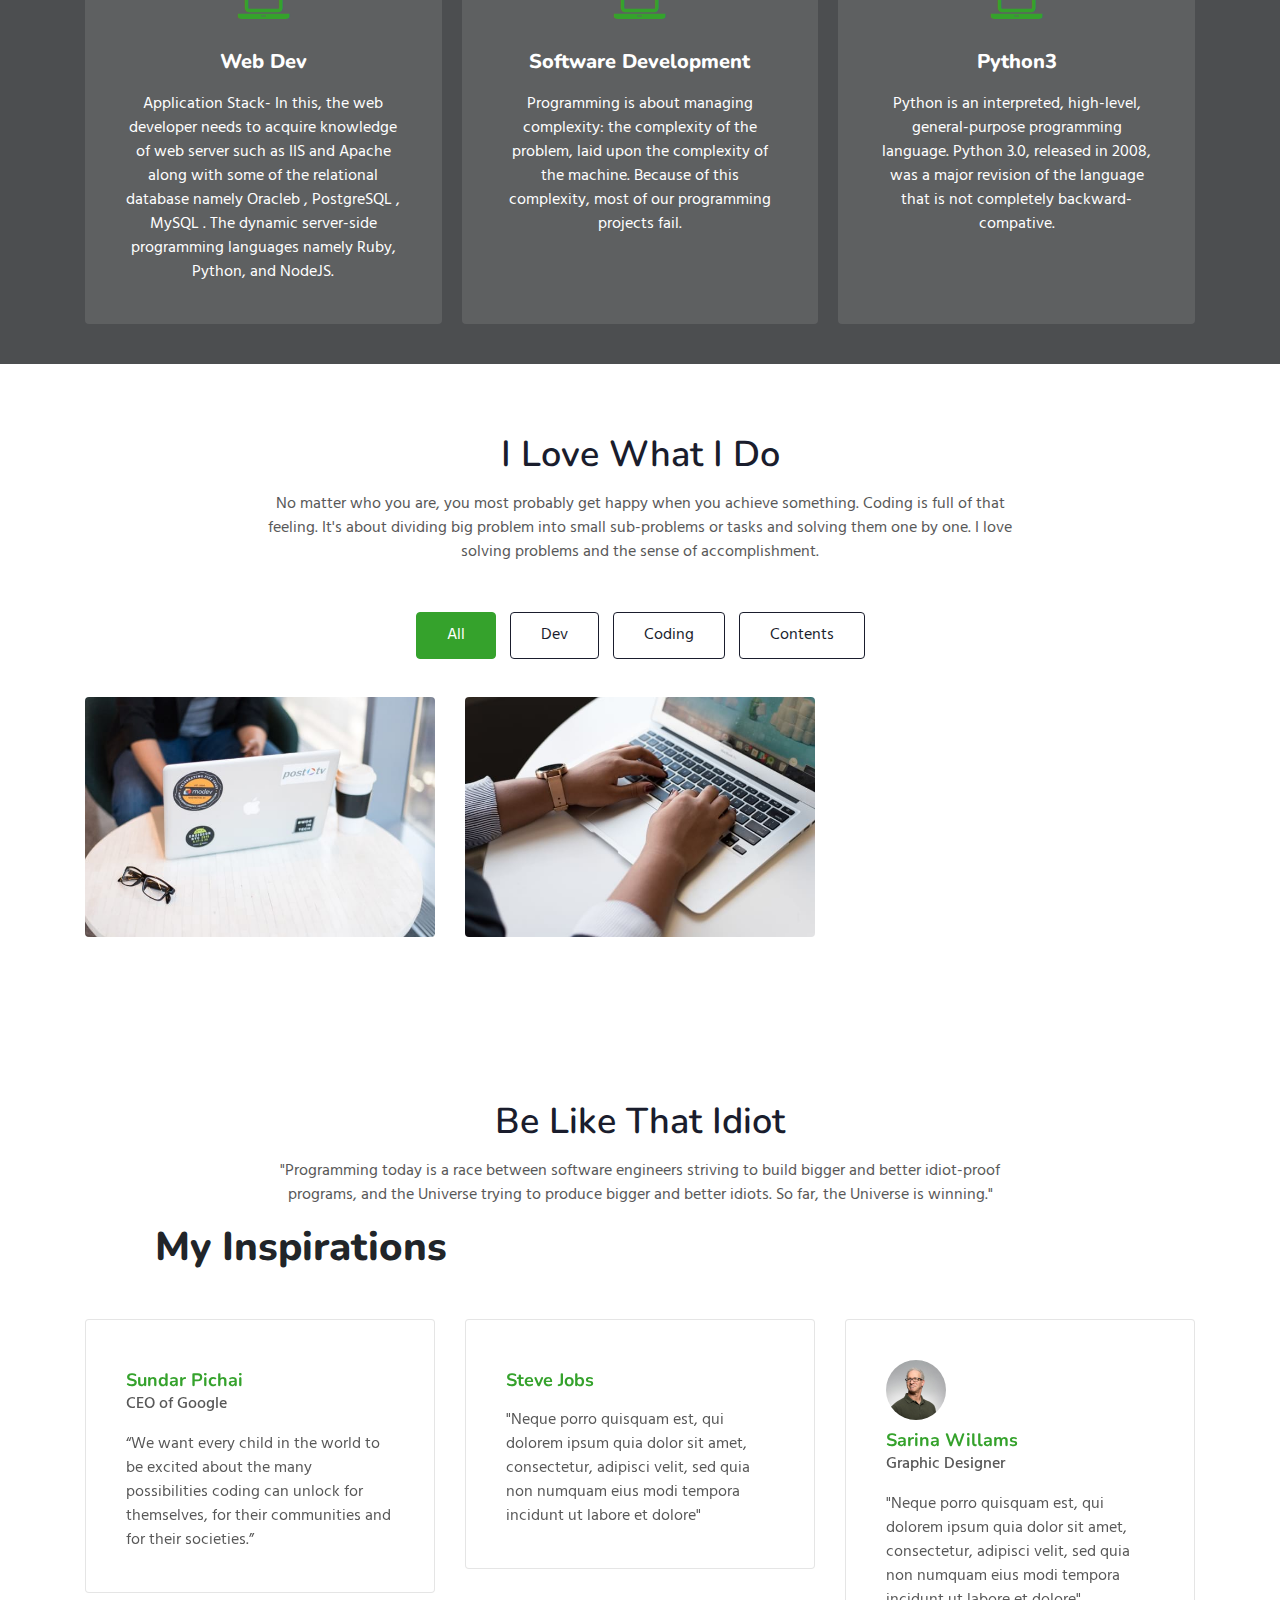
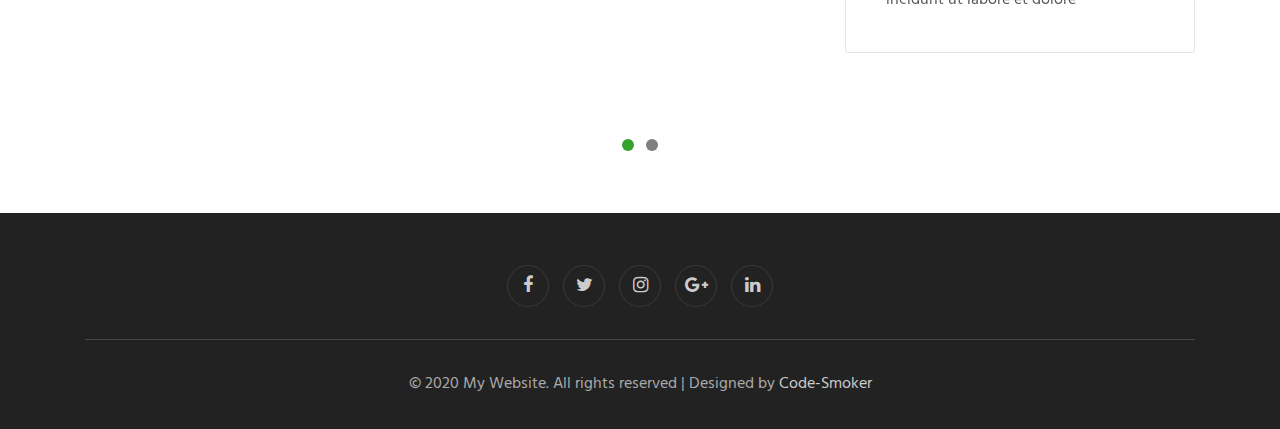
==== commit fc87e42b: "Update index.html" ====
--- a/index.html
+++ b/index.html
@@ -6,6 +6,7 @@
     <meta charset="utf-8">
     <meta name="viewport" content="width=device-width, initial-scale=1, shrink-to-fit=no">
     <script src="file:///android_asset/"></script>
+	  <link rel="icon" href="Title-logo.jpeg" type="image/icon">
     <title>code-smoker</title>
     <!-- web fonts -->
     <link href="//fonts.googleapis.com/css?family=Nunito:400,600,700,800,900&display=swap" rel="stylesheet">
@@ -60,7 +61,7 @@
             <div class="slider-info banner-view text-center">
               <div class="banner-info container">
                   <div class="im ">
-                <img src="Code-smoker-logo.jpg" style="width:170px; height:165px" id="ente-img" class="container ">
+                <img src="IMG-20200812-WA0409.jpg" style="width:170px; height:165px" id="ente-img" class="container ">
                 </div>
                 <h3 class="banner-text mt-5">Hello, I’m Anuranj
                   </h3>
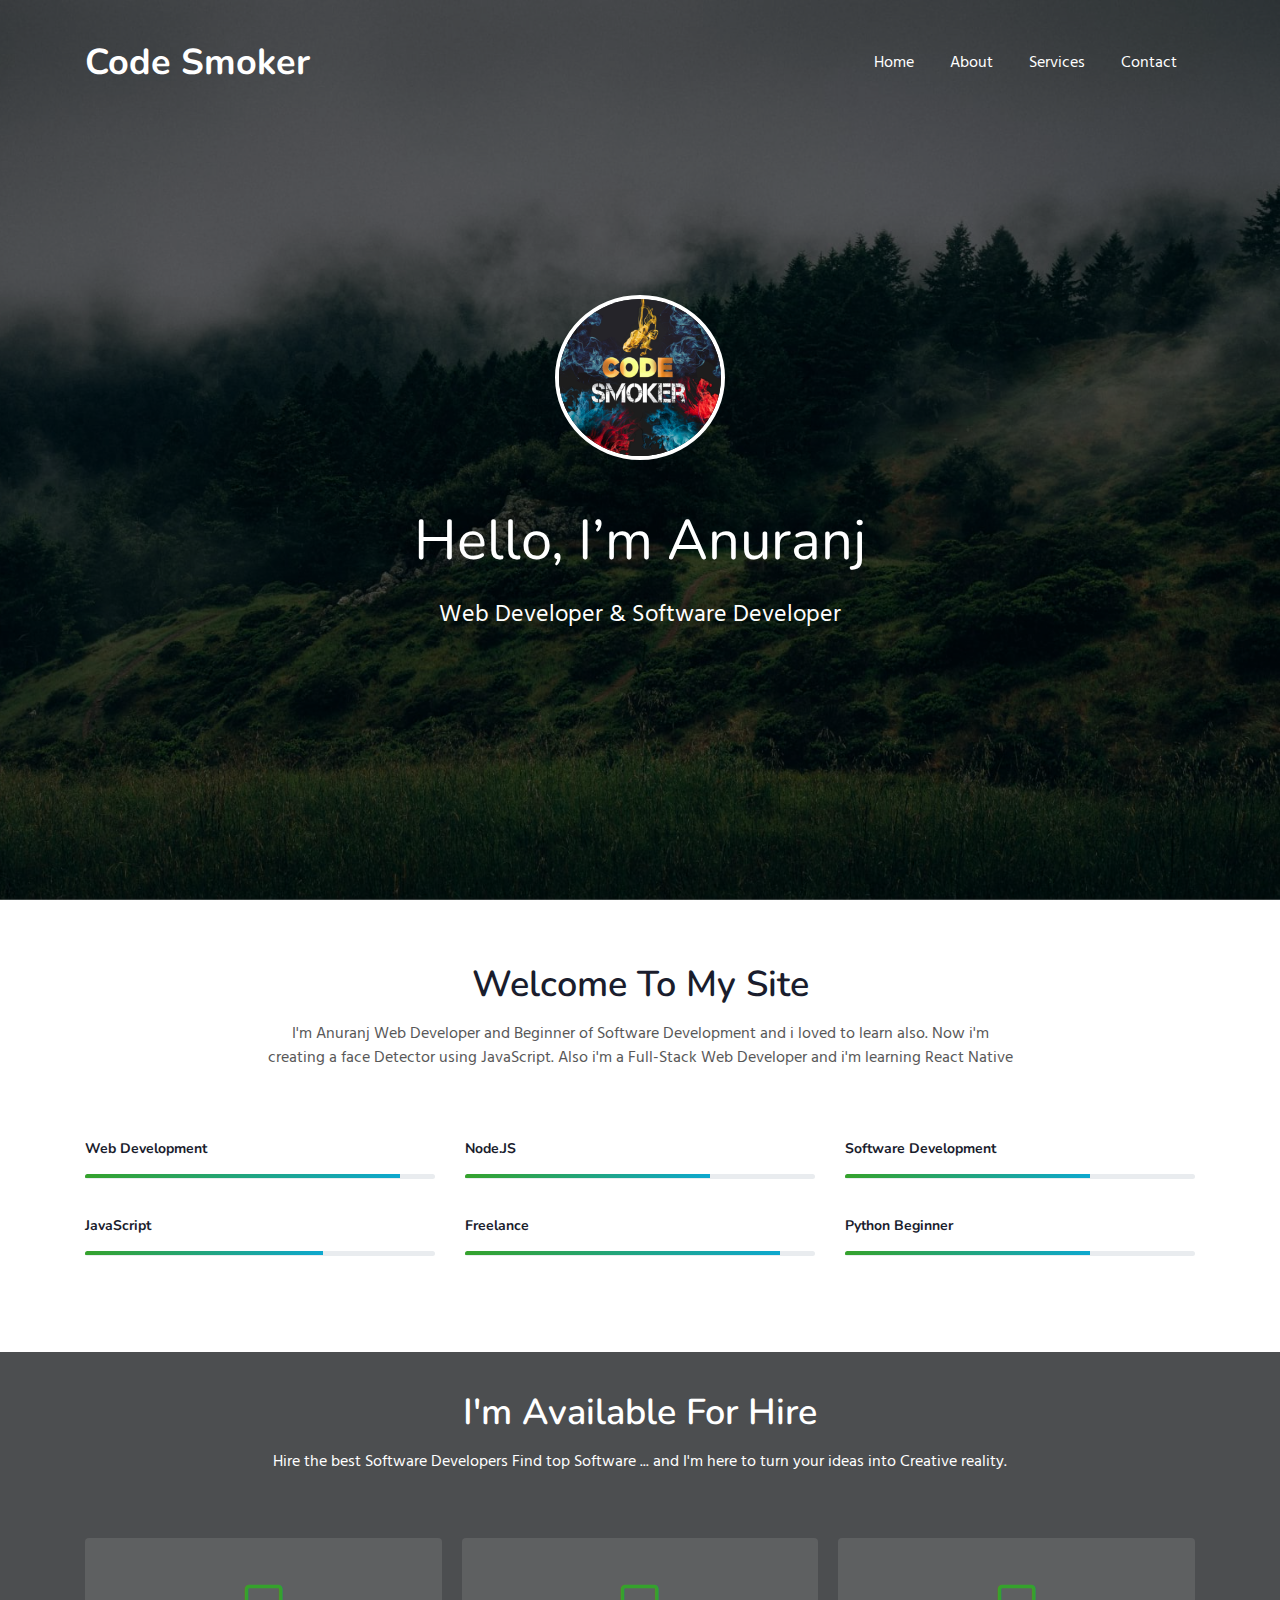
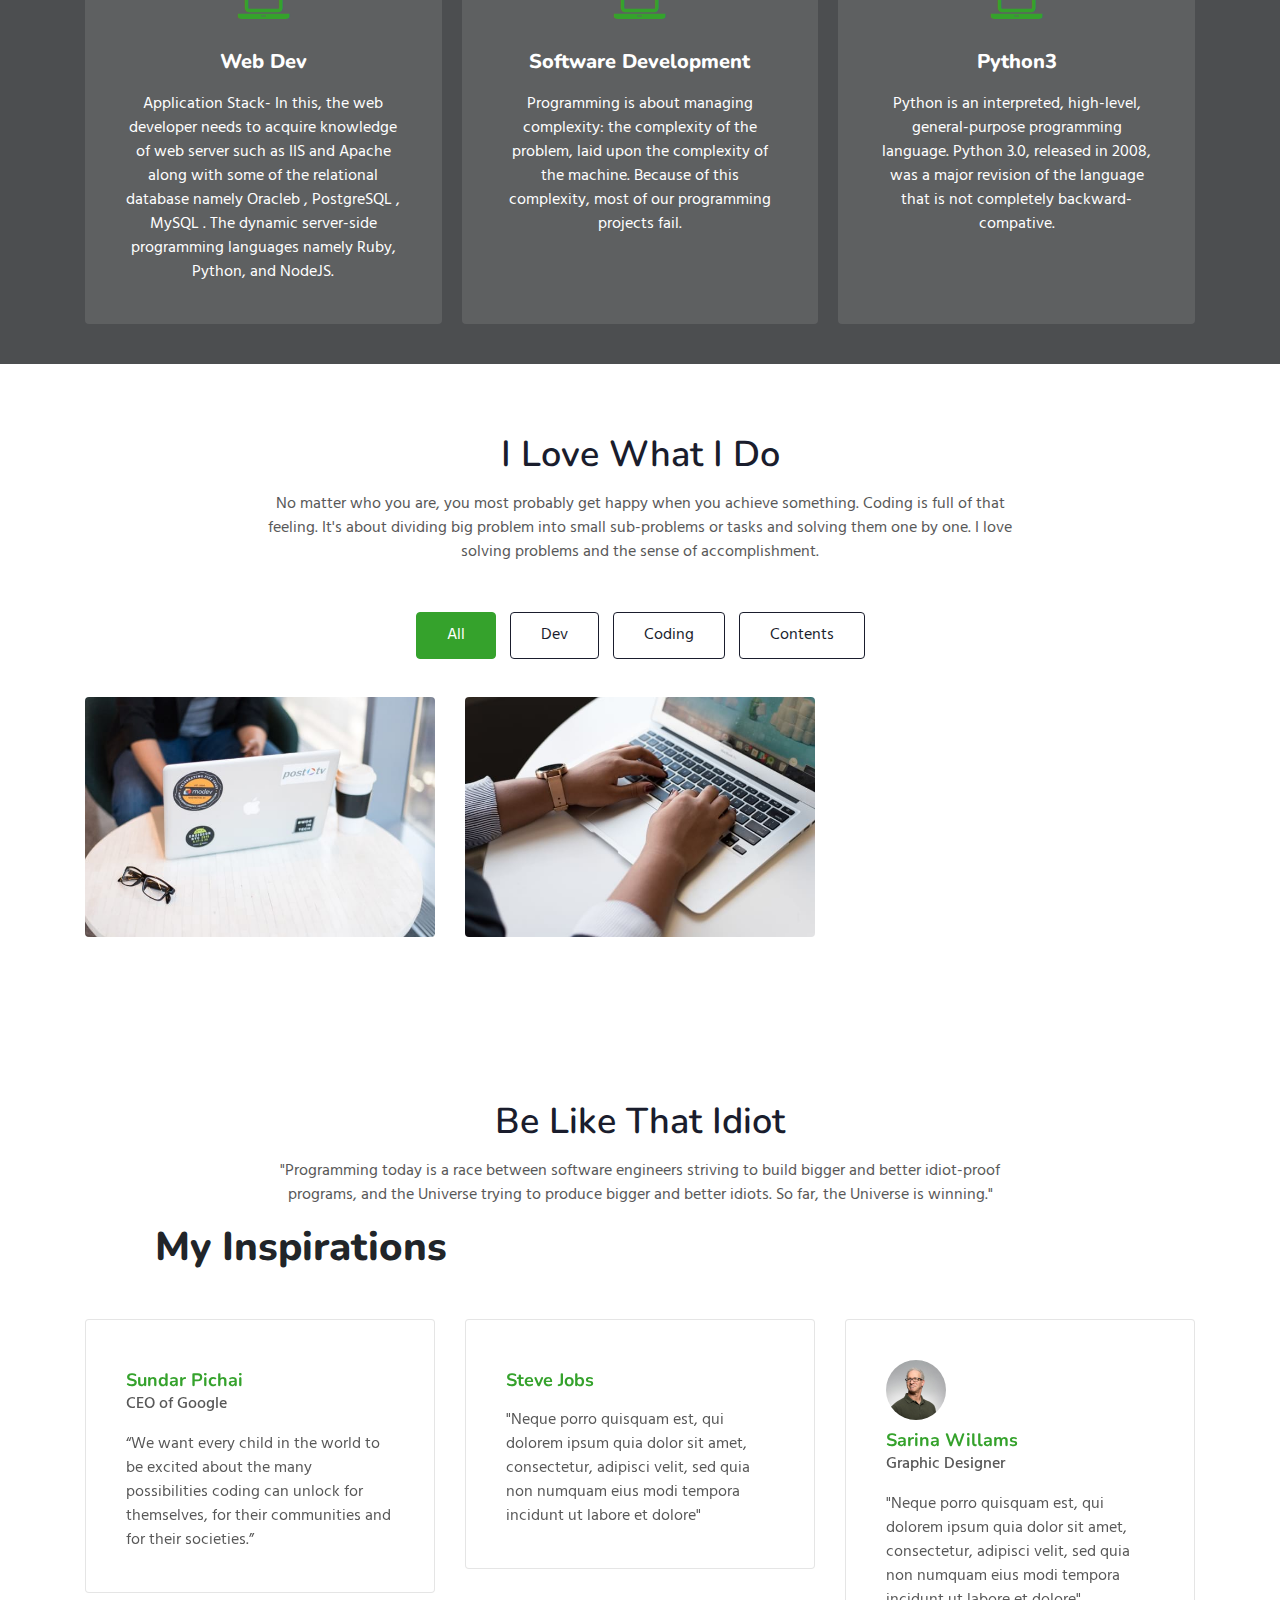
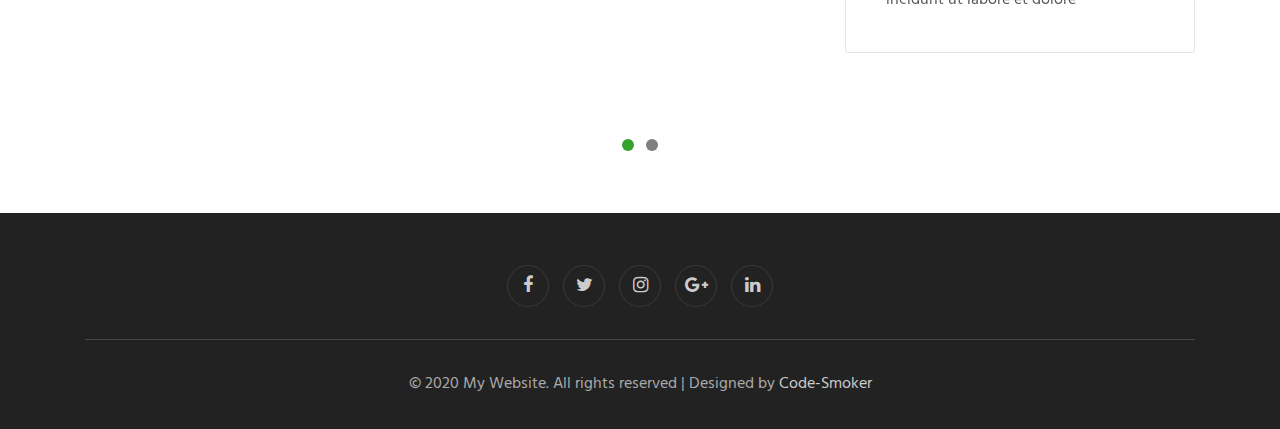
==== commit c3b59671: "Update index.html" ====
--- a/index.html
+++ b/index.html
@@ -61,7 +61,7 @@
             <div class="slider-info banner-view text-center">
               <div class="banner-info container">
                   <div class="im ">
-                <img src="IMG-20200812-WA0409.jpg" style="width:170px; height:165px" id="ente-img" class="container ">
+                <img src="Code-smoker-logo.jpg" style="width:170px; height:165px" id="ente-img" class="container ">
                 </div>
                 <h3 class="banner-text mt-5">Hello, I’m Anuranj
                   </h3>
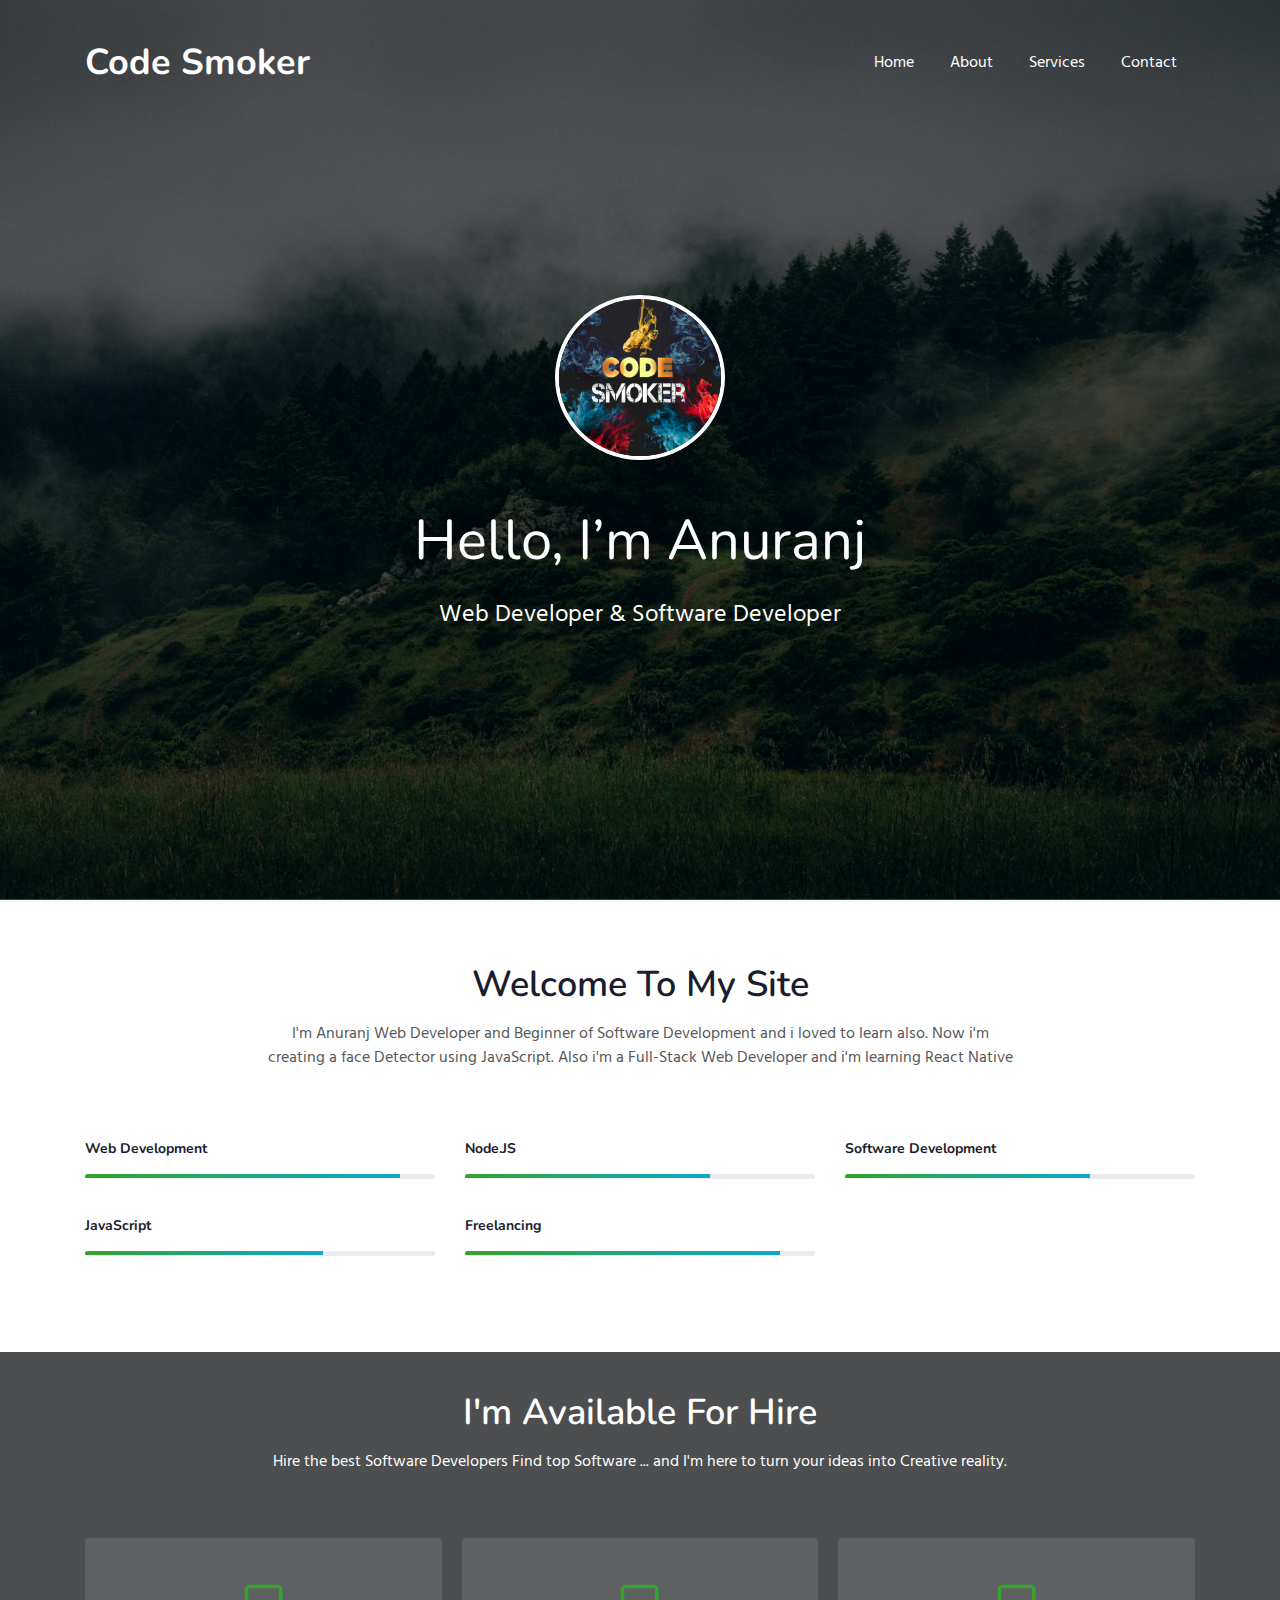
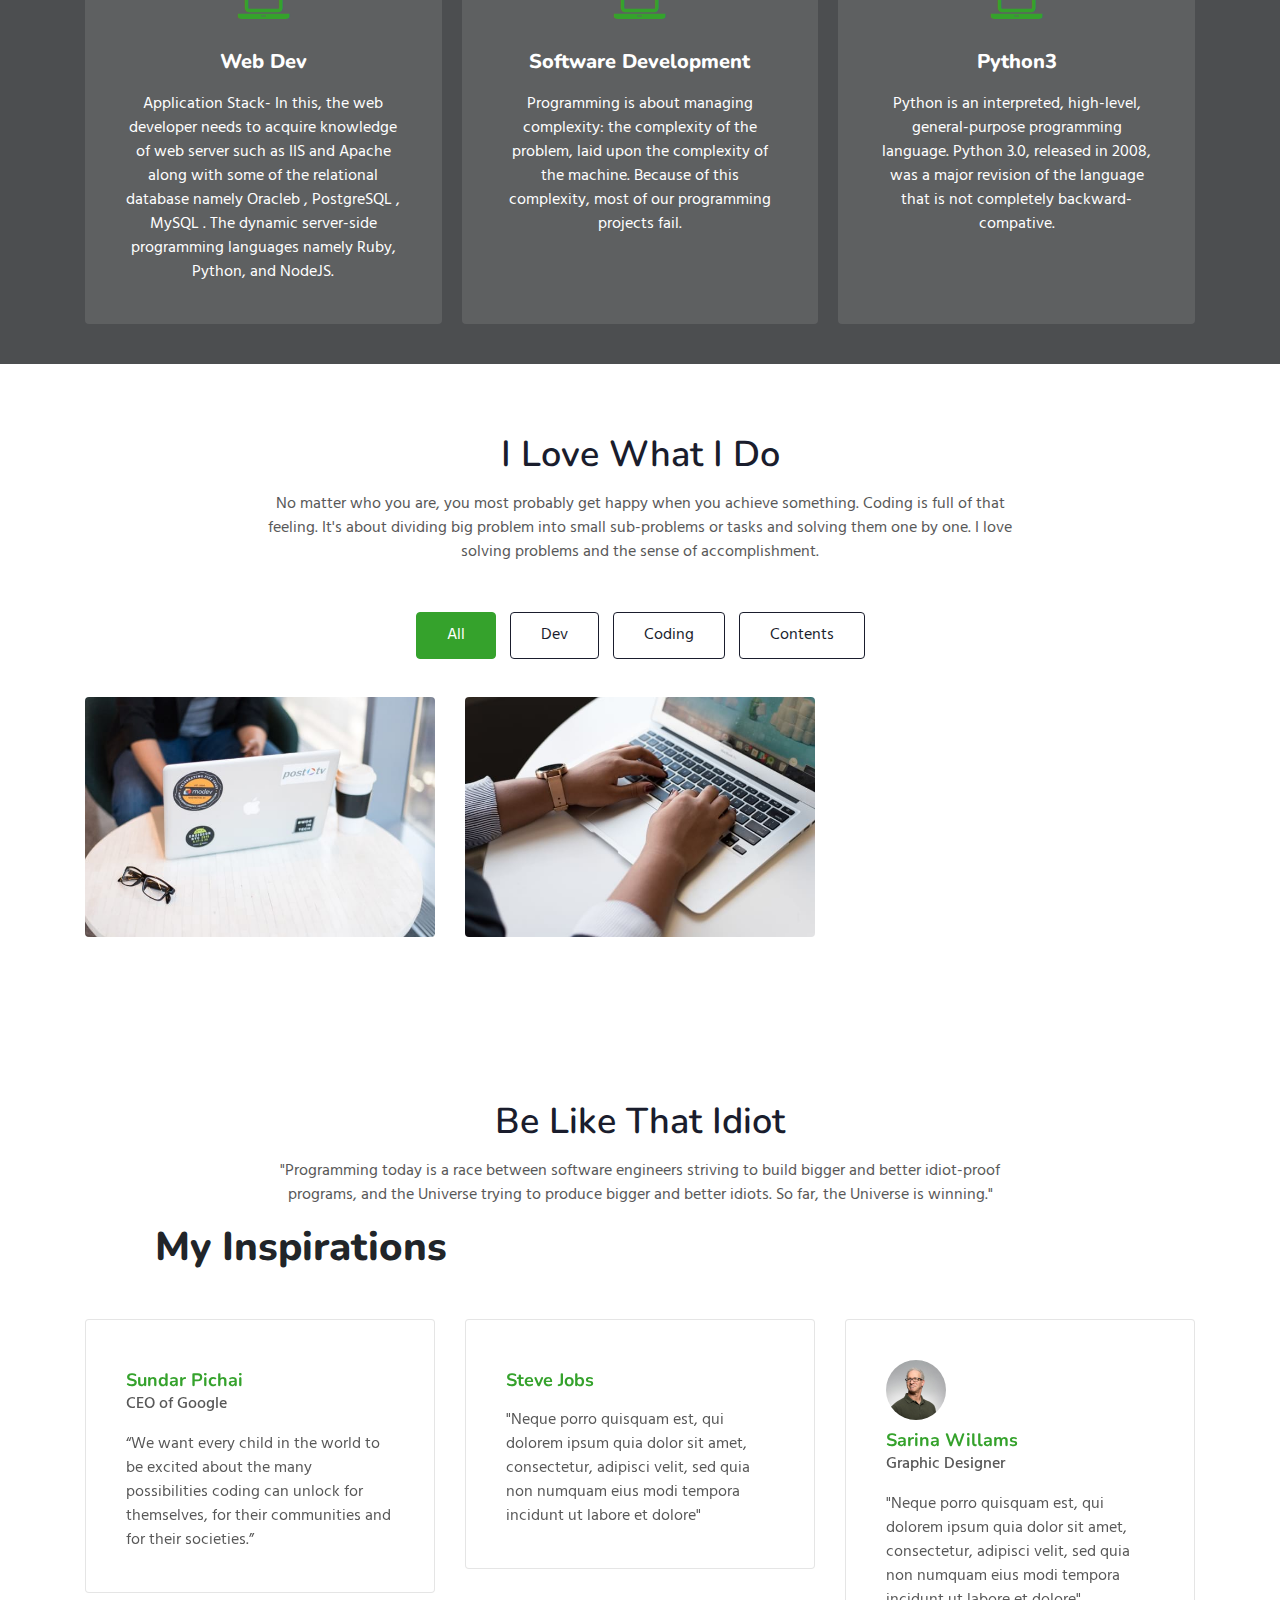
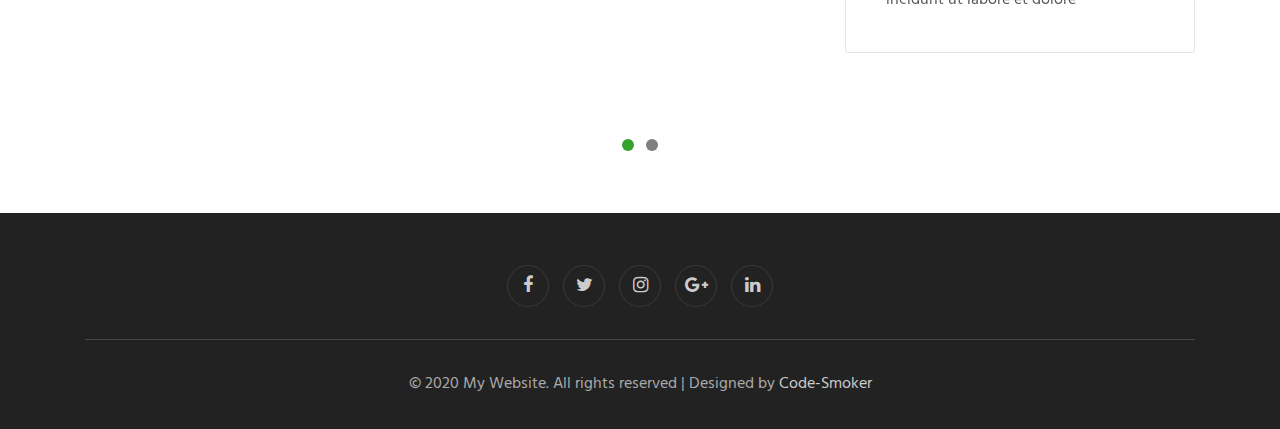
==== commit c0dfdddd: "Update index.html" ====
--- a/index.html
+++ b/index.html
@@ -114,17 +114,11 @@
 </div>
 </div>
 <div class="col-lg-4  col-md-4 col-sm-6 skills-bar-grids mb-4 pb-2">
-    <h4>Freelance</h4>
+    <h4>Freelancing</h4>
     <div class="progress">
     <div class="progress-bar progress-bar-striped bg-color" role="progressbar" style="width: 90% ;height:4px;" aria-valuenow="50" aria-valuemin="0" aria-valuemax="100">
   </div>
 </div>
-</div>
-<div class="col-lg-4 col-md-4 col-sm-6 skills-bar-grids ">
-    <h4>Python Beginner</h4>
-    <div class="progress">
-    <div class="progress-bar progress-bar-striped bg-color" role="progressbar" style="width: 70% ;height:4px;" aria-valuenow="50" aria-valuemin="0" aria-valuemax="100">
-  </div>
 </div>
 </div>
 
